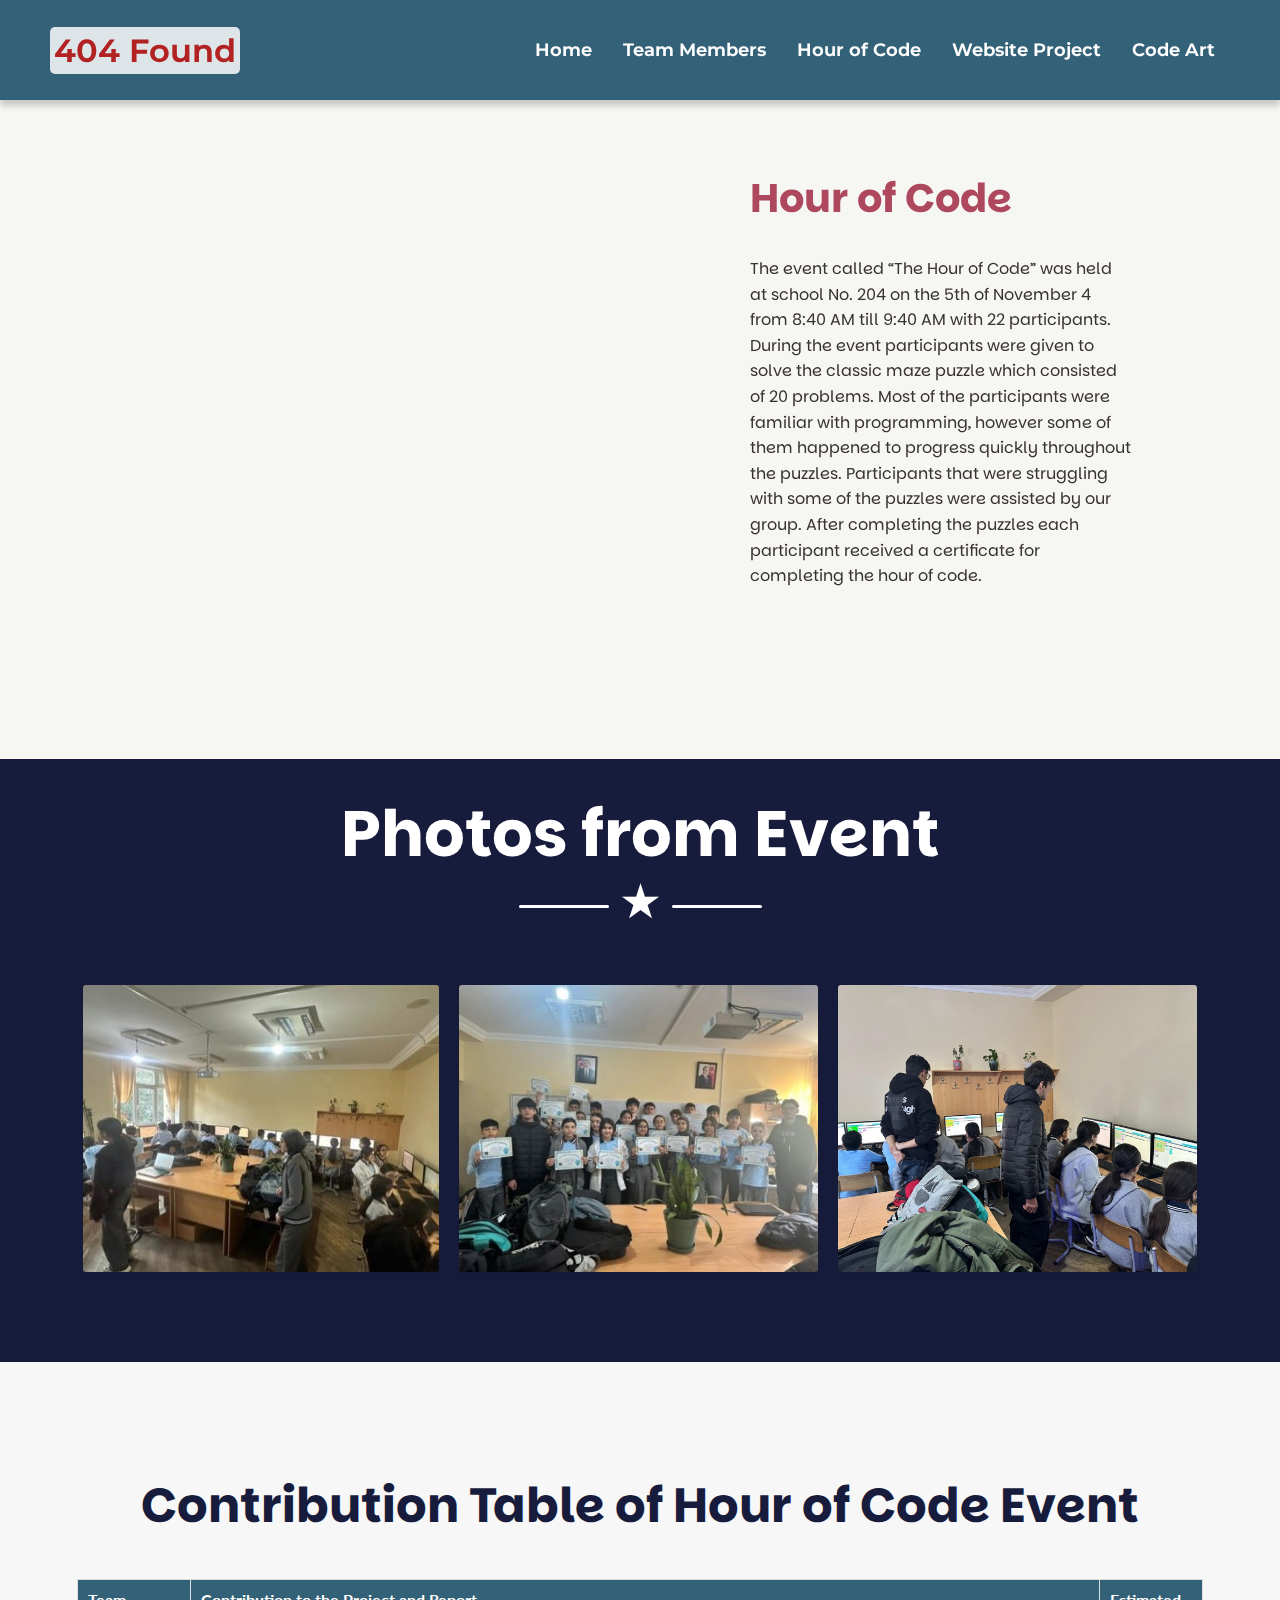
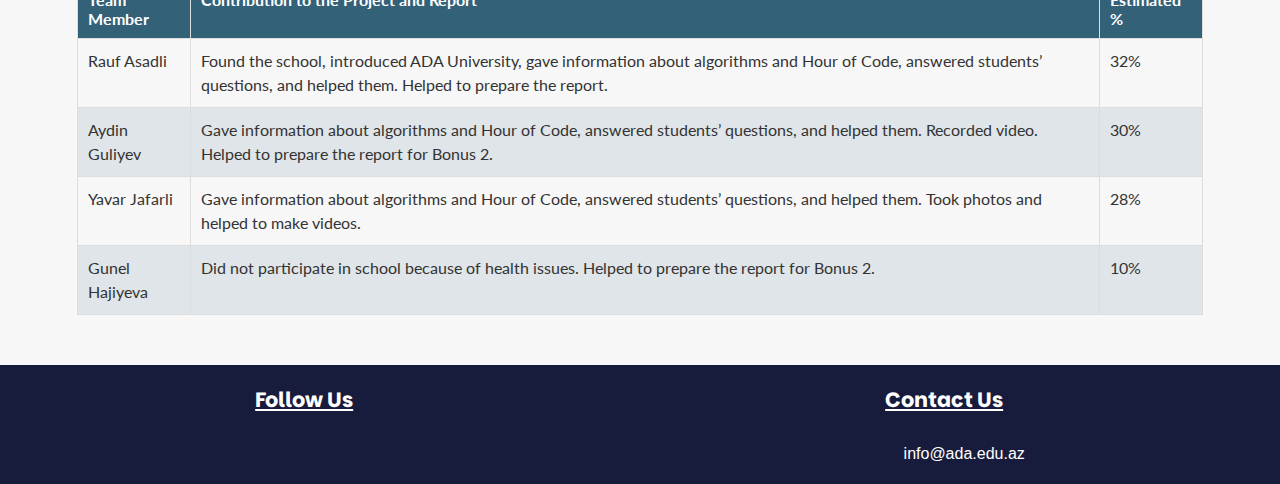
==== hour-of-code.html @ 1e186d59 "final" ====
<!DOCTYPE html>
<!-- 
    SITE 1101 Principles of Information Systems 
    (c)202X by Name Surname 
    Submitted in partial fulfillment of the requirements of the course.
-->
<html>

<head>
    <title>Homework 3: Hour of Code event</title>
    <link rel="stylesheet" href="styles.css">
    <link rel="stylesheet" href="https://cdnjs.cloudflare.com/ajax/libs/font-awesome/6.7.1/css/all.min.css"
        integrity="sha512-5Hs3dF2AEPkpNAR7UiOHba+lRSJNeM2ECkwxUIxC1Q/FLycGTbNapWXB4tP889k5T5Ju8fs4b1P5z/iB4nMfSQ=="
        crossorigin="anonymous" referrerpolicy="no-referrer" />
    <script type="text/javascript" src="scripts.js"></script>
</head>

<body>

    <nav>
        <ul class="logo-ADA">
            <!-- Logo Section -->
            <li class="nav-team-name">
                <a href="#">404 Found</a>
            </li>
        </ul>

        <ul class="nav-text">
            <!-- Navigation Links -->
            <li><a href="index.html">Home</a></li>
            <li><a href="team-members.html">Team Members</a></li>
            <li><a href="hour-of-code.html">Hour of Code</a></li>
            <li><a href="web-project.html">Website Project</a></li>
            <li><a href="code-artist.html">Code Art</a></li>
        </ul>
    </nav>

    <section class="hour-section">
        <div class="hour-content">
            <div class="video">
                <div class="video">
                    <iframe width="100%" height="315" src="https://www.youtube.com/embed/IttzU9TkbgU"
                        title="YouTube video player" frameborder="0" allowfullscreen></iframe>
                </div>

            </div>
            <div class="text-box">
                <h4>Hour of Code</h4>
                <p>The event called “The Hour of Code” was held at school No. 204 on the 5th of November 4 from 8:40 AM
                    till 9:40 AM with 22 participants. During the event participants were given to solve the classic
                    maze puzzle which consisted of 20 problems. Most of the participants were familiar with programming,
                    however some of them happened to progress quickly throughout the puzzles. Participants that were
                    struggling with some of the puzzles were assisted by our group. After completing the puzzles each
                    participant received a certificate for completing the hour of code.</p>
            </div>
        </div>
    </section>

    <section class="hour-img-section">
        <h2>Photos from Event</h2>
        <div class="header-divider light">
            <span class="line"></span>
            <span class="star">&#9733;</span>
            <span class="line"></span>
        </div>
        <div class="hour-img">
            <img src="/media/Picture2.jpg" alt="">
            <img src="./media/Picture1.jpg" alt="">
            <img src="./media/IMG-20241106-WA0021.jpg" alt="">
        </div>
    </section>

    <section class="cont-table-container">
        <h2>Contribution Table of Hour of Code Event</h2>
        <table>
            <thead>
                <tr>
                    <th>Team Member</th>
                    <th>Contribution to the Project and Report</th>
                    <th>Estimated %</th>
                </tr>
            </thead>    
            <tbody>
                <tr>
                    <td>Rauf Asadli</td>
                    <td>Found the school, introduced ADA University, gave information about algorithms and Hour of Code, answered students’ questions, and helped them. Helped to prepare the report.</td>
                    <td>32%</td>
                </tr>
                <tr>
                    <td>Aydin Guliyev</td>
                    <td>Gave information about algorithms and Hour of Code, answered students’ questions, and helped them. Recorded video. Helped to prepare the report for Bonus 2.</td>
                    <td>30%</td>
                </tr>
                <tr>
                    <td>Yavar Jafarli</td>
                    <td>Gave information about algorithms and Hour of Code, answered students’ questions, and helped them. Took photos and helped to make videos.</td>
                    <td>28%</td>
                </tr>
                <tr>
                    <td>Gunel Hajiyeva</td>
                    <td>Did not participate in school because of health issues. Helped to prepare the report for Bonus 2.</td>
                    <td>10%</td>
                </tr>
            </tbody>
        </table>
    </section>

    <footer>
        <div class="container-foot">
            <div class="item">
                <h5>Follow Us</h5>
                <div class="sosial-pair">
                    <a href="https://www.instagram.com/ada_team_42/" target="_blank"><i
                            class="fa-brands fa-instagram"></i></a>
                    <a href="https://www.facebook.com/permalink.php?story_fbid=pfbid0FBbnSyc8PWEvbj4oUh2thsMqptPcSSFqELFEzxs8pyAxHZXv9BfMuyo9TZf2Rk4dl&id=100089940176890"
                        target="_blank"><i class="fa-brands fa-facebook"></i></a>
                    <a href="https://youtu.be/IttzU9TkbgU" target="_blank"><i class="fa-brands fa-youtube"></i></a>
                </div>
            </div>
            <div class="item">
                <h5>Contact Us</h5>
                <div class="contact-pair">
                    <i class="fa-solid fa-envelope"></i>
                    <a href="mailto:info@ada.edu.az">
                        <p>info@ada.edu.az</p>
                    </a>
                </div>
            </div>
    </footer>

</body>

</html>
---- styles.css ----
/* Import section */
@import url('https://fonts.googleapis.com/css2?family=Lato:ital,wght@0,100;0,300;0,400;0,700;0,900;1,100;1,300;1,400;1,700;1,900&family=Montserrat:ital,wght@0,100..900;1,100..900&display=swap');
@import url('https://fonts.googleapis.com/css2?family=Lato:ital,wght@0,100;0,300;0,400;0,700;0,900;1,100;1,300;1,400;1,700;1,900&family=Montserrat:ital,wght@0,100..900;1,100..900&family=Parkinsans:wght@300..800&display=swap');
@import url('https://fonts.googleapis.com/css2?family=Lato:ital,wght@0,100;0,300;0,400;0,700;0,900;1,100;1,300;1,400;1,700;1,900&family=Montserrat:ital,wght@0,100..900;1,100..900&family=Oswald:wght@200..700&family=Parkinsans:wght@300..800&display=swap');
@import url('https://fonts.googleapis.com/css2?family=Jaro:opsz@6..72&family=Lato:ital,wght@0,100;0,300;0,400;0,700;0,900;1,100;1,300;1,400;1,700;1,900&family=Montserrat:ital,wght@0,100..900;1,100..900&family=Oswald:wght@200..700&family=Parkinsans:wght@300..800&display=swap');
@import url('https://fonts.googleapis.com/css2?family=Lato:wght@300;400;700&family=Montserrat:wght@300;500;700&display=swap');
@import url('https://fonts.googleapis.com/css2?family=Jaro:opsz@6..72&family=Lato:ital,wght@0,100;0,300;0,400;0,700;0,900;1,100;1,300;1,400;1,700;1,900&family=Montserrat:ital,wght@0,100..900;1,100..900&family=Oswald:wght@200..700&family=Parkinsans:wght@300..800&family=Rajdhani:wght@300;400;500;600;700&family=Roboto+Slab:wght@100..900&display=swap');

/* Global Reset */
* {
    margin: 0;
    padding: 0;
    box-sizing: border-box;
    text-decoration: none;
    list-style-type: none;
}

:root {
    --ada-blue: #336178;
    --ada-red: #ae485e;
    --dark-blue: #181c3c
}

body {
    background-color: #f7f7f7;
    font-family: "Parkinsans", sans-serif;
}

/* Navigation Bar Styling */
nav {
    position: fixed;
    width: 100%;
    height: 100px;
    padding: 0 50px;
    display: flex;
    justify-content: space-between;
    align-items: center;
    background-color: var(--ada-blue);
    color: white;
    box-shadow: 0 6px 6px rgba(0, 0, 0, 0.184);
    z-index: 10;
    transition:0.3s;
}

.navbar-small {
    height: 70px;
    padding: 0 30px;
    box-shadow: 0 4px 6px rgba(0, 0, 0, 0.1);
}

.navbar-small .nav-team-name a {
    font-size: 1.5rem;
}

.navbar-small ul>li {
    font-size: 16px;
}

/* Styling for UL and LI */
nav ul {
    display: flex;
    flex-direction: row;
    align-items: center;
    gap: 16px;
}

nav ul>li {
    font-size: 18px;
    font-family: Arial, sans-serif;
    font-weight: 600;
    padding-right: 15px;
}

/* Styling for Logo */
nav ul>li img {
    height: 70px;
    width: auto;
    padding-left: 15px;
}

/* Hover Effects for Links */
nav ul>li a {
    color: #ffffff;
    text-decoration: none;
    font-weight: 650;
    font-family: "Montserrat", serif;
    position: relative;
}

nav .nav-text>li a::after {
    content: '';
    position: absolute;
    left: 0;
    bottom: -2px;
    width: 0;
    height: 2px;
    background-color: var(--ada-red);
    transition: width 0.3s;
}

.nav-team-name a {
    font-size: 2rem;
    color: rgb(178, 34, 34);
    /* color: rgb(41, 178, 34,); */
    padding: 4px;
    background-color: rgba(255, 255, 255, 0.836);
    border-radius: 5px;
}

.nav-team-name a:hover {
    color: rgb(255, 255, 255);
    background-color: rgb(178, 34, 34);
    border: rgba(0, 0, 0, 0.8) 2px solid;
}

nav .nav-text>li a:hover::after {
    width: 100%;
}

nav .nav-text>li a:hover {
    color: var(--ada-red);
    transition: color 0.3s;
}

section,
header {
    padding-top: 150px;
}

.team-section {
    margin: auto;
    text-align: center;
    background-color: rgba(245, 245, 240, 0.546);
    padding: 0 0 80px;
}

.team-section h2 {
    font-size: 4rem;
    padding-top: 30px;
    color: var(--dark-blue);
    font-family: "Parkinsans", sans-serif;
    font-weight: 700;
}

header {
    background-color: rgba(245, 245, 240, 0.546);
    padding-bottom: 80px;
}

.header-home {
    padding-top: 250px;
    margin: auto;
    text-align: center;
    background: url("https://www.ada.edu.az/assets/img/header/header-img-campus.jpg");
    height: 650px;
    background-repeat: no-repeat;
    background-size: cover;
    position: relative;
    font-family: "Parkinsans", sans-serif;
}

.header-home span {
    color: rgb(178, 34, 34);
}

.header-overlay {
    position: absolute;
    top: 0;
    left: 0;
    width: 100%;
    height: 100%;
    background-color: rgba(0, 0, 0, 0.573);
}

.header-home h6 {
    font-size: 3rem;
    padding-bottom: 15px;
    color: #ffffff;
    font-family: "Rajdhani", sans-serif;
    font-weight: 600;
}

.header-text {
    width: 70%;
    margin: auto;
    color: #ffffff;
    border-radius: 20px;
    padding: 5px 10px;
    position: absolute;
    left: 50%;
    transform: translateX(-50%);
}

.header-text h1 {
    font-size: 3.3rem;
    padding-bottom: 10px;
    white-space: nowrap;
    overflow: hidden;
    border-right: 4px solid #ae485e;
    width: 0;
    animation: typing 3s steps(30) 1s forwards, blink 0.75s step-end infinite;
}

.header-text p {
    width: 60%;
    margin: auto;
    font-size: 1.1rem;
}

.team-section .card {
    max-width: 350px;
    border-radius: 0.5rem;
    height: 410px;
    background-color: rgba(220, 220, 220, 0.884);
    box-shadow: 0 1px 2px 0 rgba(0, 0, 0, 0.05);
    border: 1px solid transparent;
}

.team-section .card:hover {
    transform: scale(1.07);
    box-shadow: 0 8px 12px rgba(0, 0, 0, 0.2);
    transition: transform 0.3s, box-shadow 0.3s;
}

.team-section .content {
    padding: 1.1rem;
}

.team-section .card-box {
    display: flex;
    margin: auto;
    width: 70%;
    flex-wrap: wrap;
    gap: 50px;
    justify-content: center;
}

.team-section .image {
    width: 100%;
    height: 200px;
    object-fit: cover;
    border-radius: 0.5rem;
    cursor: pointer;
}

.team-section .title {
    color: #111827;
    font-size: 1.125rem;
    line-height: 1.75rem;
    font-weight: 600;
}

.team-section .desc {
    margin-top: 0.5rem;
    color: #6B7280;
    font-size: 0.875rem;
    line-height: 1.25rem;
}

.team-section button {
    padding: 10px 20px;
    background-color: #27ae60;
    color: white;
    border-radius: 8px;
    border: none;
    box-shadow: rgba(39, 174, 96, 0.15) 0px 4px 9px;
    font-size: 16px;
    font-weight: bold;
    cursor: pointer;
    transition: 0.3s;
}

.team-section a {
    color: #fff;
}

.team-section button:hover {
    background-color: #2ecc71;
    box-shadow: rgba(39, 174, 96, 0.4) 0px 6px 12px;
    transform: scale(1.05);
    color: #fff;
}

.header-divider {
    display: flex;
    align-items: center;
    justify-content: center;
    gap: 10px;
    padding-bottom: 50px;
}

.line {
    width: 90px;
    height: 3px;
    background-color: var(--dark-blue);
    border-radius: 10px;
}

.star {
    font-size: 3rem;
    color: var(--dark-blue);
    margin-top: -10px;
}

.light .line {
    background-color: white;
}

.light .star {
    color: white;
}

.container-foot {
    background-color: var(--dark-blue);
    width: 100%;
    padding-top: 20px;
    color: #fff;
    display: flex;
    justify-content: space-around;
}

.item {
    width: fit-content;
    text-align: left;
}

.item h5 {
    font-size: 1.3rem;
    margin-bottom: 20px;
    font-weight: bold;
    text-decoration: underline;
    text-align: center;
}

.contact-pair {
    display: flex;
    align-items: center;
    margin-bottom: 10px;
    font-size: 1.1rem;
}

.contact-pair i {
    font-size: 1.1rem;
    color: #fff;
    padding: 8px;
    display: flex;
    justify-content: center;
    align-items: center;
    width: 40px;
    height: 40px;
}

.contact-pair p {
    margin: 0;
    font-size: 1rem;
    color: #fff;
    line-height: 1.4;
    font-family: "Poppins", sans-serif;
}

.sosial-pair i {
    font-size: 1.1rem;
    color: #fff;
    padding: 0 5px;
}

.container-members-info {
    display: flex;
    flex-direction: column;
    gap: 50px;
    width: 70%;
    margin: auto;
}

h2 {
    font-size: 2.5rem;
    color: var(--dark-blue);
    margin-bottom: 15px;
    font-size: 3rem;
    padding-top: 30px;
    font-family: "Parkinsans", sans-serif;
    font-weight: 700;
    margin: auto;
    text-align: center;
}

.s-red {
    color: var(--dark-blue);
}

.l-red {
    background-color: var(--dark-blue);
}

.container-members-info .member-item {
    display: flex;
    align-items: center;
    gap: 20px;
}

.container-members-info .member-item img {
    width: 250px;
    height: 250px;
    object-fit: cover;
    border-radius: 10px;
    transition: 0.3s;
}

.container-members-info .member-item img:hover {
    transform: scale(1.04);
}

.container-members-info .text-box {
    background-color: rgba(220, 220, 220, 0.8);
    padding: 20px;
    border-radius: 10px;
    box-shadow: 0px 4px 10px rgba(0, 0, 0, 0.1);
    transition: 0.3s;

}

.container-members-info .text-box:hover {
    transform: scale(1.03);
}

.container-members-info .text-box h3 {
    margin-bottom: 10px;
    font-size: 2rem;
    color: var(--ada-red);
}

.hour-section {
    padding: 150px 0;
    display: flex;
    justify-content: center;
    align-items: center;
    background-color: rgba(245, 245, 240, 0.546);
}

.hour-section .hour-content {
    display: flex;
    flex-direction: row;
    gap: 30px;
    width: 80%;
    margin: auto;
    align-items: center;
}

.hour-section .video {
    flex: 1.5;
    width: 100%;
    height: auto;
    border-radius: 10px;
    max-height: 600px;
    object-fit: cover;
}

.hour-img-section {
    background-color: var(--dark-blue);
    padding: 0 0 90px 0;
}

.hour-img-section h2 {
    color: white;
    font-size: 4rem;
    padding-top: 30px;
}

.hour-img {
    display: flex;
    justify-content: center;
    gap: 20px;
    margin: auto;
    width: 85%;
}

.hour-img img {
    flex: 1;
    max-width: 33%;
    height: auto;
    border-radius: 3px;
    box-shadow: 0 2px 6px rgba(0, 0, 0, 0.1);
    transition: 0.3s;
}

.hour-img img:hover {
    transform: scale(1.05);
}

.hour-section .text-box {
    flex: 1;
    width: 50%;
    display: flex;
    flex-direction: column;
    justify-content: center;
    gap: 15px;
    padding: 20px;
}

.hour-section .text-box h4 {
    font-size: 2.5rem;
    color: var(--ada-red);
    margin-bottom: 15px;
}

.hour-section .text-box p {
    font-size: 1rem;
    line-height: 1.6;
    color: #393232;
}

.web-project-section {
    padding-top: 150px;
    display: flex;
    flex-direction: row;
    gap: 40px;
    width: 88%;
    margin: auto;
    list-style-type: circle;
}

.web-project-section>div {
    border: var(--ada-red) 2.5px solid;
    border-radius: 10px;
    padding: 20px;
    transition: 0.3s;
}

.web-project-section > div:hover {
    transform: matrix(1.1, 0, 0, 1.1, 0, 0);
}

.web-project-section>div h4 {
    margin-bottom: 20px;
    font-size: 2rem;
    color: var(--ada-red);
}

.web-project-section>div p {
    color: var(--ada-blue);
    line-height: 1.6;
}

.cont-table-container {
    margin: 20px auto;
    width: 88%;
    font-family: 'Lato', sans-serif;
    color: #333;
    border-collapse: collapse;
    padding-top: 60px;
}

.cont-table-container h2 {
    padding-bottom: 40px;
}

.cont-table-container table {
    width: 100%;
    border-collapse: collapse;
    margin-bottom: 50px;
}

.cont-table-container th,
.cont-table-container td {
    border: 1px solid #ddd;
    padding: 10px;
    text-align: left;
    vertical-align: top;
}

.cont-table-container th,
.cont-table-container a {
    background-color: #336178;
    color: #fff;
    font-weight: bold;
}

.cont-table-container tr:nth-child(even) {
    background-color: #3361781f;
}

.cont-table-container td {
    font-size: 1rem;
    line-height: 1.5;
}

.white {
    background-color: white;
    color: var(--dark-blue);
}

.white i,
.white a,
.white p {
    color: #111827;
}

.feature-section {
    padding: 40px 0;
    background-color: var(--dark-blue);
}

.feature-dictionary-dict {
    background-color: rgba(245, 245, 240, 0.85);
    padding: 60px 30px;
    border-radius: 10px;
    box-shadow: 0 4px 10px rgba(0, 0, 0, 0.1);
    margin: 50px auto;
    max-width: 80%;
    font-family: 'Lato', sans-serif;
}

.feature-title {
    font-size: 2.5rem;
    font-weight: 700;
    color: white;
    text-align: center;
    margin-bottom: 40px;
    font-family: "Montserrat", sans-serif;
}

dl {
    display: grid;
    grid-template-columns: 1fr;
    gap: 20px;
}

dt {
    font-size: 1.3rem;
    font-weight: bold;
    color: var(--ada-blue);
    padding: 10px 0;
    border-bottom: 2px solid var(--ada-red);
}

dt strong {
    font-size: 1.5rem;
    color: var(--ada-red);
}

dd {
    font-size: 1.125rem;
    padding-left: 20px;
    background-color: rgba(220, 220, 220, 0.2);
    border-radius: 5px;
    padding: 15px;
    margin-left: 20px;
    line-height: 1.6;
}

dd:hover {
    background-color: rgba(234, 232, 232, 0.959);
    transition: background-color 0.3s;
}

dl dt,
dl dd {
    transition:0.3s;
}

dl dt:hover {
    color: var(--ada-red);
}

dl dd:hover {
    color: var(--dark-blue);
    transform: scale(1.02);
    transition: 0.3s;
}

.art-section #artCanvas{
    width: 100%;
}

/* Animation */
@keyframes typing {
    to {
        width: 100%;
    }
}

@keyframes blink {
    50% {
        border-color: transparent;
    }
}
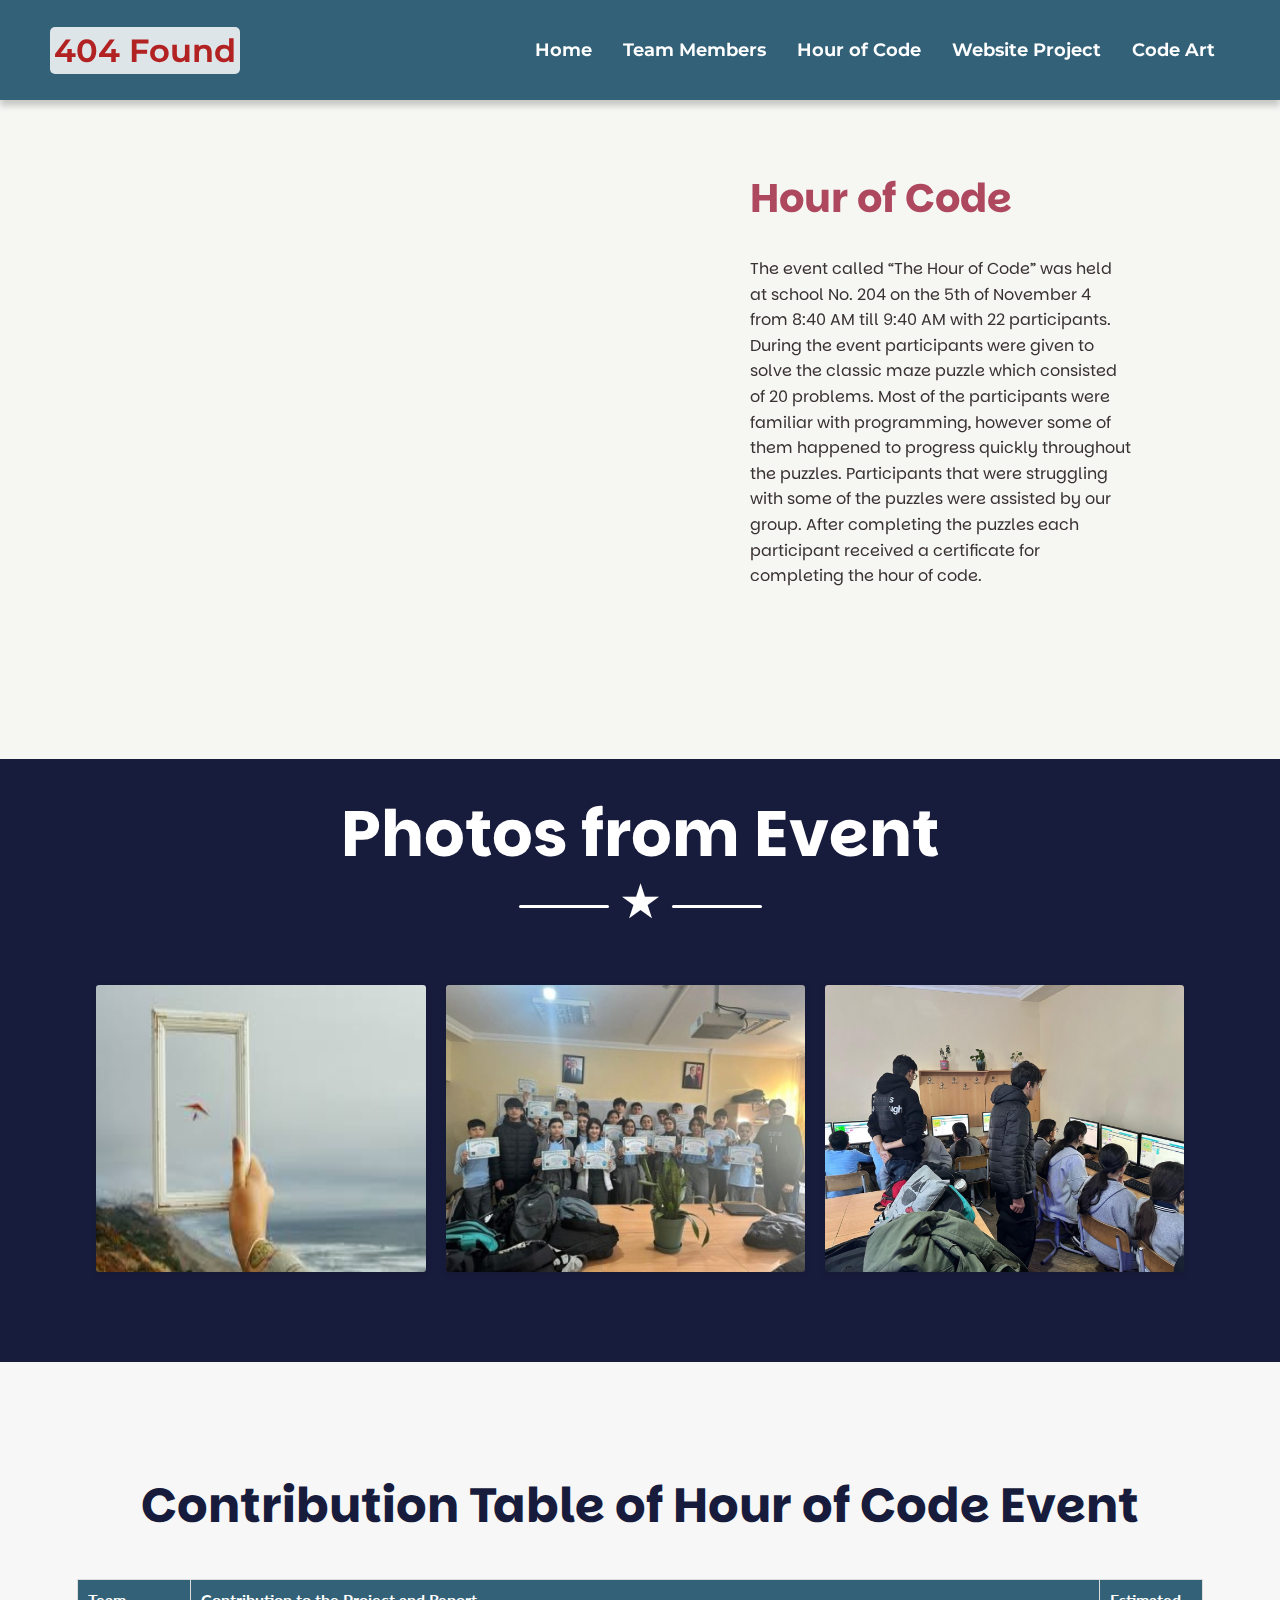
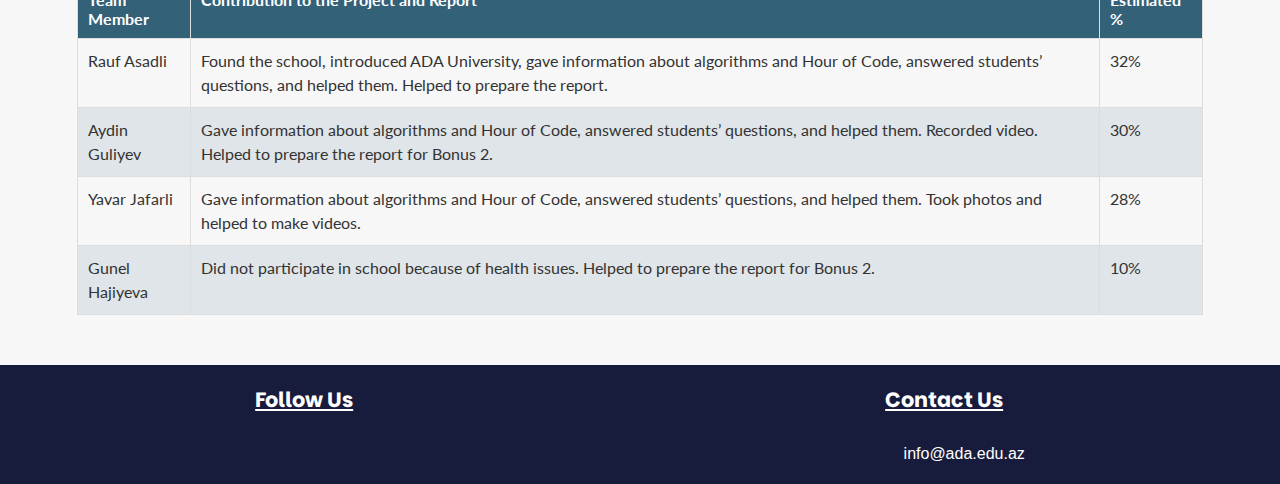
==== commit 11fa4c8f: "Update hour-of-code.html" ====
--- a/hour-of-code.html
+++ b/hour-of-code.html
@@ -64,7 +64,7 @@
             <span class="line"></span>
         </div>
         <div class="hour-img">
-            <img src="/media/Picture2.jpg" alt="">
+            <img src="[data-uri]" alt="">
             <img src="./media/Picture1.jpg" alt="">
             <img src="./media/IMG-20241106-WA0021.jpg" alt="">
         </div>
@@ -130,4 +130,4 @@
 
 </body>
 
-</html>+</html>
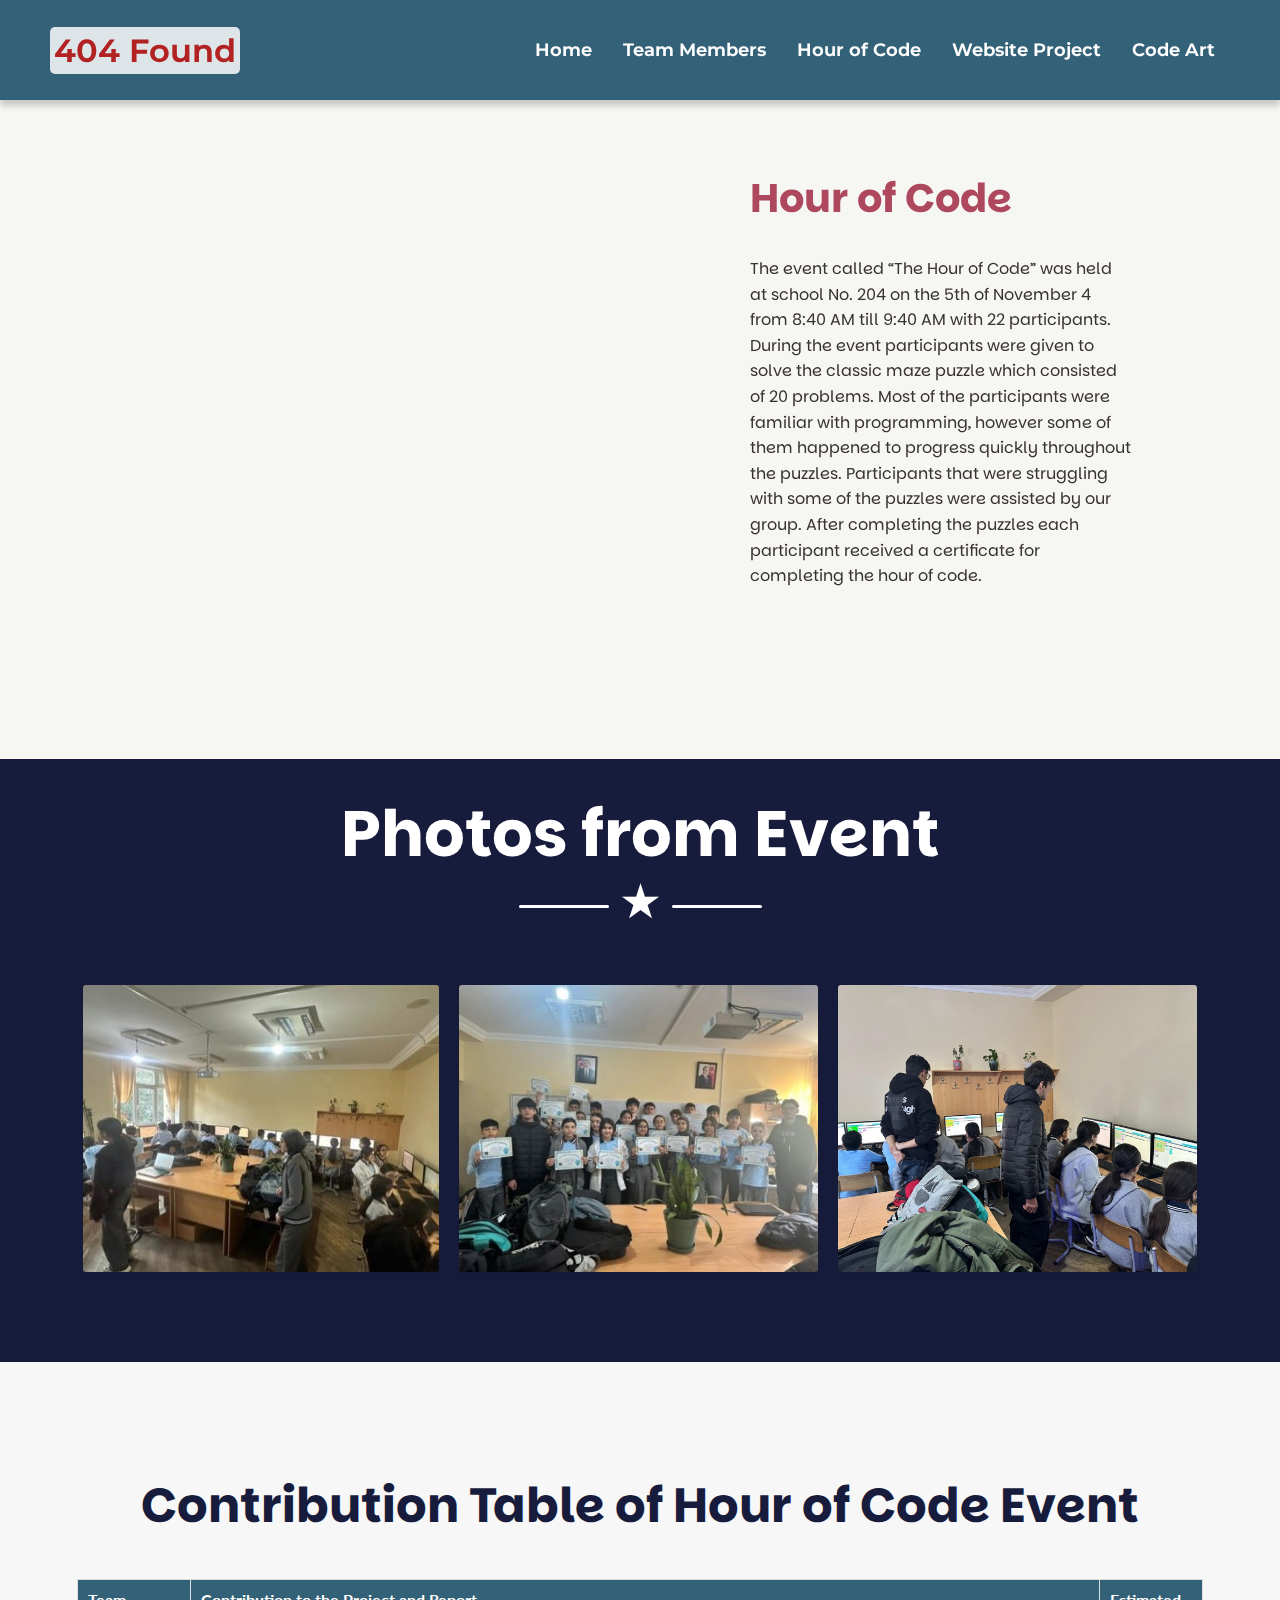
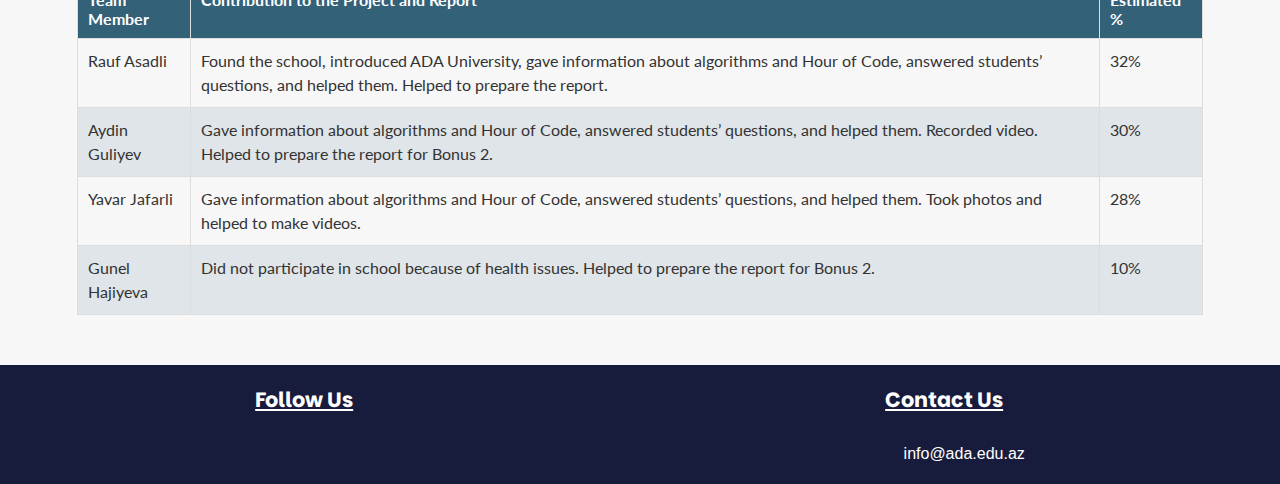
==== commit 4ebedbd7: "Update hour-of-code.html" ====
--- a/hour-of-code.html
+++ b/hour-of-code.html
@@ -64,7 +64,7 @@
             <span class="line"></span>
         </div>
         <div class="hour-img">
-            <img src="[data-uri]" alt="">
+            <img src="./media/Picture2.jpg" alt="">
             <img src="./media/Picture1.jpg" alt="">
             <img src="./media/IMG-20241106-WA0021.jpg" alt="">
         </div>
